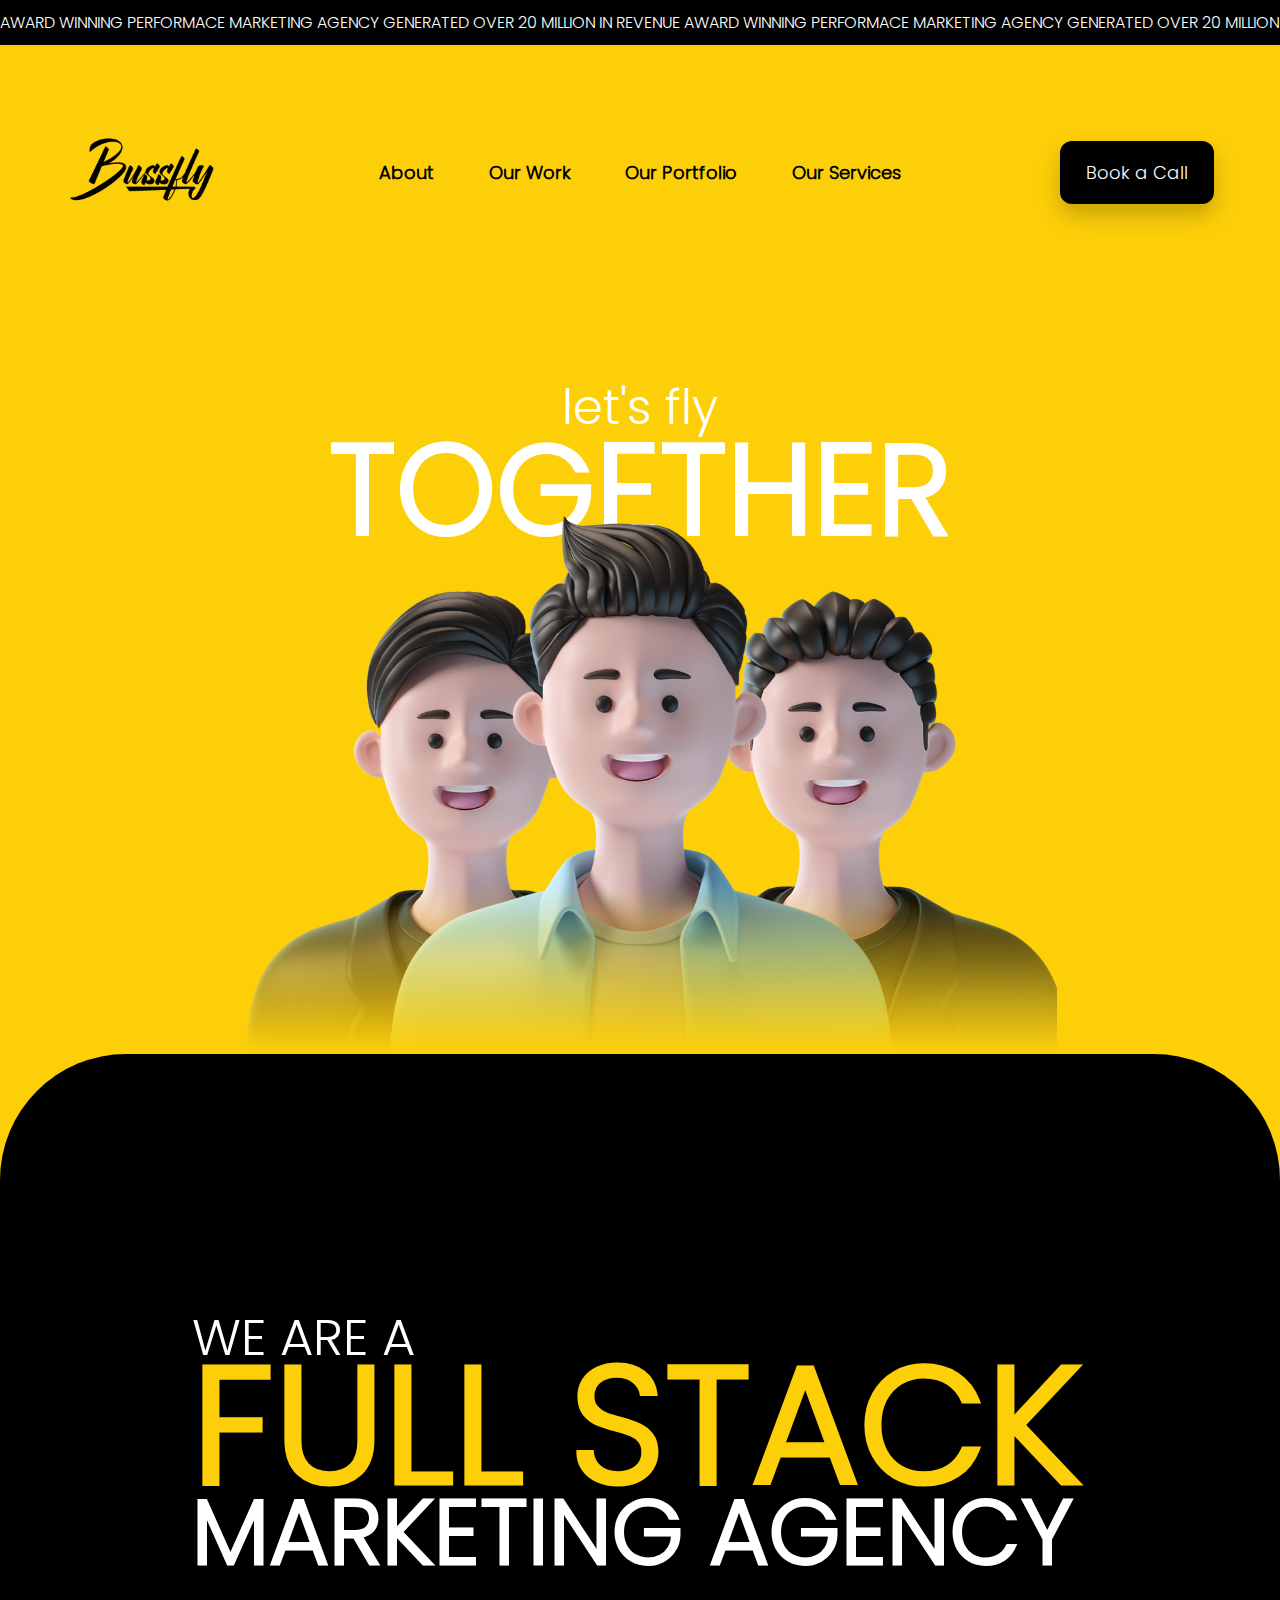
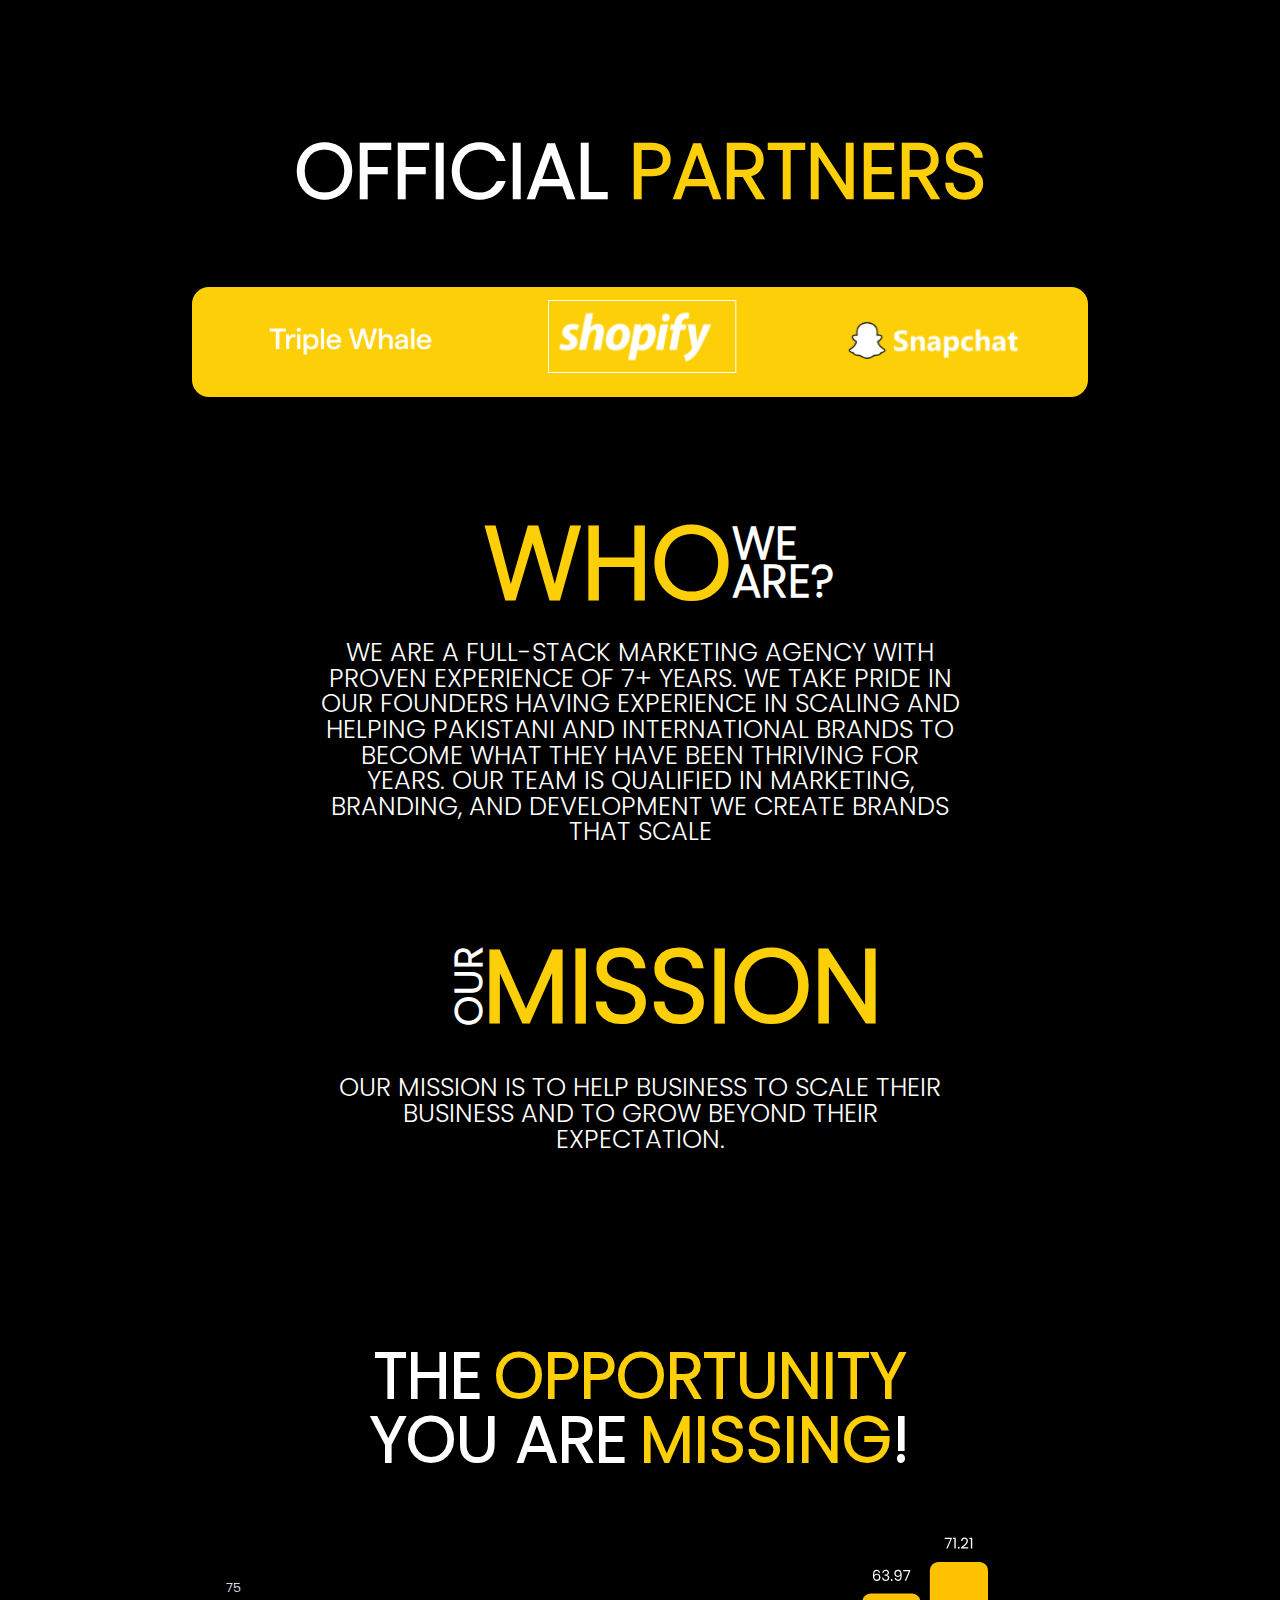
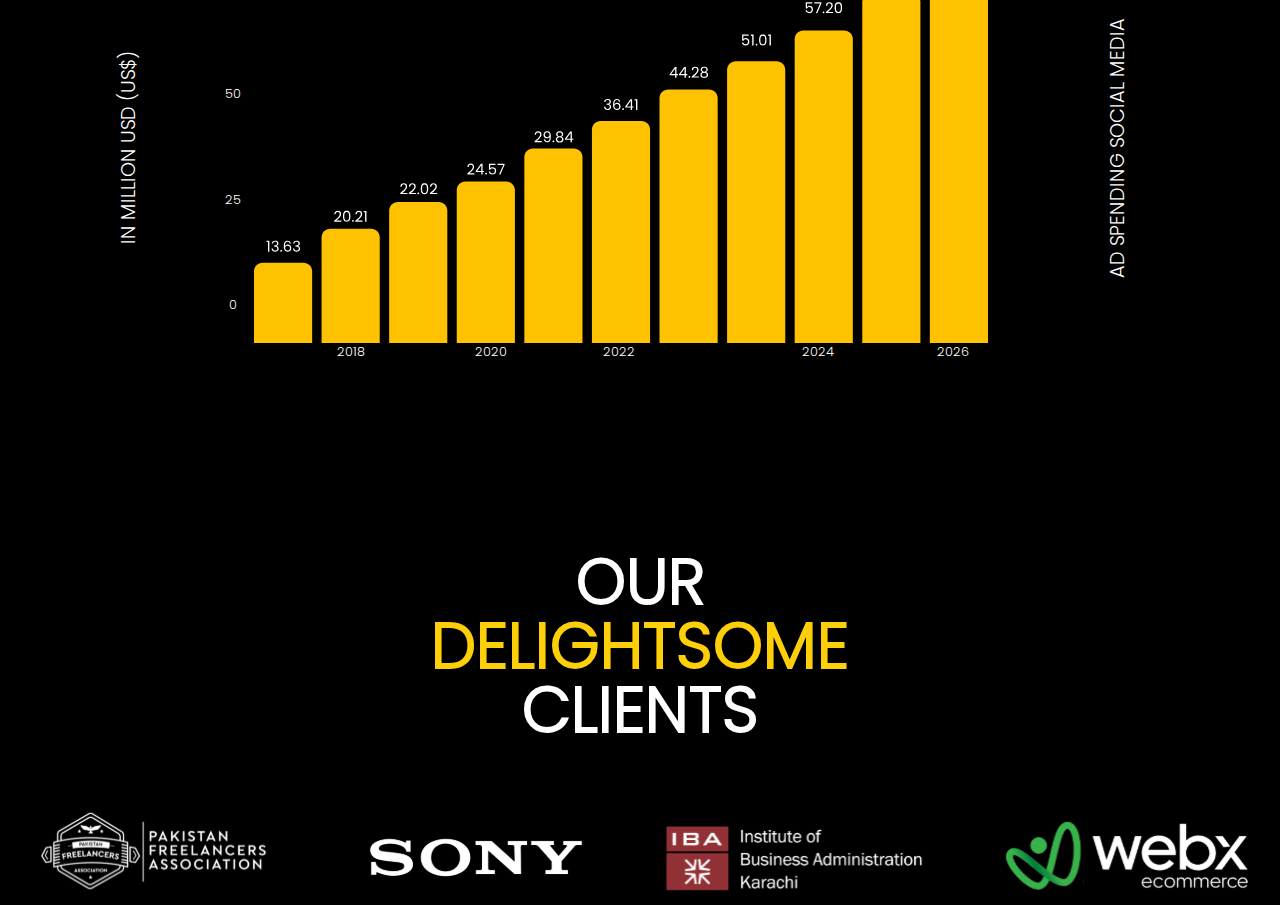
==== extra_task1/base/index.html @ e6054311 "New site" ====
<!DOCTYPE html>
<html lang="en">
  <head>
    <meta charset="UTF-8" />
    <meta http-equiv="X-UA-Compatible" content="IE=edge" />
    <meta name="viewport" content="width=device-width, initial-scale=1.0" />
    <link rel="stylesheet" href="reset.css" />
    <link rel="stylesheet" href="../css/style.css" />
    <title>Marketing Agency</title>
  </head>
  <body>
    <header>
      <div class="top_banner">
        <p>
          award winning performace marketing agency generated over 20 million in
          revenue award winning performace marketing agency generated over 20
          million in revenue award winning performace marketing agency generated
          over 20 million in revenue
        </p>
      </div>
      <div class="menu">
        <div class="logo_wrap">
          <picture>
            <source
              srcset="../image/secondary_logo_black.svg"
              media="(max-width: 767px)"
            />
            <img src="../image/primary_logo_black.svg" alt="Primary Logo" />
          </picture>
        </div>
        <nav>
          <div><a href="#"> About</a></div>
          <div><a href="#"> Our Work</a></div>
          <div><a href="#"> Our Portfolio</a></div>
          <div><a href="#"> Our Services</a></div>
        </nav>
        <div class="btn">
          <a href="#">Book a Call</a>
        </div>
      </div>
    </header>
    <main>
      <div class="hero_section">
        <div class="hero_text">
          <p class="text1">let's fly</p>
          <p class="text2">together</p>
        </div>
        <div class="hero_image">
          <img src="../image/hero_image.svg" alt="People's draw" />
        </div>
      </div>
      <div class="black_section">
        <div class="first_section">
          <div class="text1">we are a</div>
          <div class="text2">full stack</div>
          <div class="text3">marketing agency</div>
          <div class="text4">Official <span>partners</span></div>
          <div class="text5">
            <div class="image">
              <img
                src="../image/logo/triple_whale.svg"
                alt="Triple Whale logo"
              />
            </div>
            <div class="image">
              <img src="../image/logo/shopify.svg" alt="Shopify logo" />
            </div>
            <div class="image">
              <img src="../image/logo/snapchat.svg" alt="Snapchat logo" />
            </div>
          </div>
        </div>
        <div class="second_section">
          <div class="text1">
            <div class="text1l">who</div>
            <div class="text1r">we are?</div>
          </div>
          <div class="text2">
            We are a full-stack marketing agency with proven experience of 7+
            years. we take pride in our founders having experience in scaling
            and helping Pakistani and international brands to become what they
            have been thriving for years. our team is qualified in marketing,
            branding, and development we create brands that scale
          </div>
          <div class="text3">
            <div class="text3l">our</div>
            <div class="text3r">mission</div>
          </div>
          <div class="text4">
            Our Mission is to help business to scale their business and to grow
            beyond their expectation.
          </div>
        </div>
        <div class="third_section">
          <div class="text1">
            The
            <span>opportunity</span>
            you are
            <span>missing</span>
            !
          </div>
          <div class="wrapper">
            <div class="text2-2">in million usd (us$)</div>
            <div class="text3-3">
              <div>75</div>
              <div>50</div>
              <div>25</div>
              <div>0</div>
          </div>
          <div class="image">
            <img src="../image/graph.svg" alt="Graph scheme" />
            <div class="txt">
              <div class="transform3">2018</div>
              <div>2020</div>
              <div>2022</div>
              <div class="transform1">2024</div>
              <div class="transform2">2026</div>
            </div>
          </div>
          <div class="text4-4">ad spending social media</div>
        </div>
      </div>
      <div class="fourth_section">
        <div class="text1">
          Our <span>Delightsome</span> clients
        </div>
        <div class="images">
          <img src="../image/logo/pakistan.svg" alt="Pakistan Freelancers Association">
          <img src="../image/logo/sony.svg" alt="Sony">
          <img src="../image/logo/iba.svg" alt="Institute of Business Administration">
          <img src="../image/logo/webx.svg" alt="Webx ecommerce">
        </div>
      </div>
    </main>
  </body>
</html>
---- extra_task1/css/style.css ----
@keyframes banner {
  from {
    transform: translateX(0);
  }
  to {
    transform: translateX(-200px);
  }
}
.top_banner {
  background-color: #000000;
  padding: 15px 0;
  white-space: nowrap;
  text-overflow: ellipsis;
  overflow: hidden;
}
.top_banner p {
  font-family: "Poppins";
  font-style: "normal";
  font-weight: 300;
  font-size: 16px;
  line-height: 15px;
  text-transform: uppercase;
  color: #ffffff;
  animation-name: banner;
  animation-duration: 6s;
  animation-timing-function: linear;
  animation-iteration-count: infinite;
  animation-direction: alternate;
}
@media screen and (max-width: 768px) {
  .top_banner p {
    font-size: 0.75rem;
    line-height: 7px;
    padding: 7px 0;
    font-weight: 900;
  }
}
@media screen and (max-width: 576px) {
  .top_banner p {
    font-size: 0.7rem;
    line-height: 5px;
    padding: 5px 0;
    font-weight: 900;
  }
}

.menu {
  height: 25vh;
  margin-top: 15px;
  display: flex;
  justify-content: space-around;
}
.menu .logo_wrap {
  align-self: center;
  width: 20%;
}
@media screen and (min-width: 768px) {
  .menu .logo_wrap {
    width: 15%;
  }
}
@media screen and (min-width: 1200px) {
  .menu .logo_wrap {
    width: 12%;
  }
}
.menu .logo_wrap img {
  max-width: 100%;
}
.menu nav {
  display: flex;
  flex-direction: column;
  justify-content: space-evenly;
  align-items: center;
}
.menu nav div {
  font-family: "Poppins";
  font-style: "normal";
  font-weight: 300;
  font-size: 18px;
  line-height: 17px;
}
@media screen and (max-width: 576px) {
  .menu nav div {
    font-size: 0.9rem;
    line-height: 14px;
  }
}
@media screen and (min-width: 1200px) {
  .menu nav div {
    font-weight: 900;
  }
}
.menu nav div a {
  text-decoration: none;
  color: #000000;
}
.menu nav div a:hover {
  color: #ffffff;
  animation-name: opacity;
  animation-duration: 0.7s;
  animation-iteration-count: infinite;
  animation-timing-function: linear;
  animation-direction: alternate;
}
@keyframes opacity {
  from {
    opacity: 1;
    color: #ffffff;
  }
  to {
    opacity: 0.4;
    color: #000000;
  }
}
@media screen and (min-width: 768px) {
  .menu nav {
    flex-direction: row;
    justify-content: space-around;
    flex-basis: 50%;
  }
}
@media screen and (min-width: 1200px) {
  .menu nav {
    flex-basis: 45%;
  }
}
.menu .btn {
  box-shadow: 0px 11px 22px rgba(0, 0, 0, 0.22);
  border-radius: 12px;
  align-self: center;
  box-sizing: border-box;
  height: 7vh;
  width: 20%;
  background-color: #000000;
  display: table;
}
@media screen and (min-width: 768px) {
  .menu .btn {
    width: 15%;
  }
}
@media screen and (min-width: 1200px) {
  .menu .btn {
    width: 12%;
  }
}
@media screen and (max-width: 576px) {
  .menu .btn {
    height: 5vh;
    width: 20%;
  }
}
.menu .btn a {
  display: table-cell;
  width: 100%;
  height: 100%;
  text-decoration: none;
  font-family: "Poppins";
  font-style: "normal";
  font-weight: 300;
  font-size: 18px;
  line-height: 17px;
  color: #ffffff;
  text-align: center;
  vertical-align: middle;
}
@media screen and (max-width: 576px) {
  .menu .btn a {
    font-size: 0.9rem;
    line-height: 13px;
  }
}
.menu .btn a:hover {
  color: #ffffff;
  animation-name: opacitybg;
  animation-duration: 0.7s;
  animation-iteration-count: infinite;
  animation-timing-function: linear;
  animation-direction: alternate;
}
@keyframes opacitybg {
  from {
    opacity: 1;
    background-color: #000000;
    border-radius: 12px;
    color: #ffffff;
  }
  to {
    opacity: 0.4;
    background-color: #ffffff;
    border-radius: 12px;
    color: #000000;
  }
}

.hero_section {
  display: flex;
  flex-direction: column;
  align-items: center;
  margin-top: 70px;
}
.hero_section .hero_text {
  display: flex;
  flex-direction: column;
  align-items: center;
}
@media screen and (min-width: 1200px) {
  .hero_section {
    margin-top: 100px;
  }
}

.text1 {
  align-items: center;
  font-family: "Poppins";
  font-style: "normal";
  font-weight: 300;
  color: #ffffff;
  font-size: 1.3rem;
}
@media screen and (min-width: 768px) {
  .text1 {
    font-size: 2rem;
  }
}
@media screen and (min-width: 992px) {
  .text1 {
    font-size: 35px;
    line-height: 45px;
  }
}
@media screen and (min-width: 1200px) {
  .text1 {
    font-size: 3rem;
  }
}

.text2, .black_section .second_section .text4 {
  font-family: "Poppins";
  font-style: "normal";
  font-weight: 900;
  text-transform: uppercase;
  color: #ffffff;
  font-size: 3rem;
}
@media screen and (min-width: 768px) {
  .text2, .black_section .second_section .text4 {
    font-size: 6rem;
  }
}
@media screen and (min-width: 992px) {
  .text2, .black_section .second_section .text4 {
    font-size: 115px;
    line-height: 90px;
  }
}
@media screen and (min-width: 1200px) {
  .text2, .black_section .second_section .text4 {
    font-size: 8rem;
    line-height: 120px;
  }
}

.hero_image {
  margin-top: -20px;
}
.hero_image img {
  max-width: 100%;
}
@media screen and (min-width: 768px) {
  .hero_image {
    margin-top: -30px;
  }
}
@media screen and (min-width: 1200px) {
  .hero_image {
    margin-top: -40px;
  }
}

.black_section {
  background-color: #000000;
  border-top-left-radius: 70px;
  border-top-right-radius: 70px;
  padding-top: 100px;
}
@media screen and (min-width: 992px) {
  .black_section {
    border-top-left-radius: 126px;
    border-top-right-radius: 126px;
    padding-top: 200px;
  }
}
.black_section .first_section {
  width: 70vw;
  margin: 0 auto;
  display: flex;
  flex-direction: column;
}
.black_section .first_section .text1 {
  font-family: "Poppins";
  font-style: "normal";
  font-weight: 300;
  font-size: 4vw;
  line-height: 11vw;
  text-transform: uppercase;
}
@media screen and (min-width: 576px) {
  .black_section .first_section .text1 {
    line-height: 12vw;
  }
}
@media screen and (min-width: 768px) {
  .black_section .first_section .text1 {
    line-height: 13vw;
  }
}
.black_section .first_section .text2, .black_section .first_section .second_section .text4, .black_section .second_section .first_section .text4 {
  font-family: "Poppins";
  font-style: "normal";
  font-weight: 900;
  font-size: 13vw;
  line-height: 10px;
  text-transform: uppercase;
  color: #fdcf09;
}
.black_section .first_section .text3 {
  font-family: "Poppins";
  font-style: "normal";
  font-weight: 900;
  font-size: 7.2vw;
  line-height: 14vw;
  text-transform: uppercase;
  color: #ffffff;
}
@media screen and (min-width: 576px) {
  .black_section .first_section .text3 {
    line-height: 15vw;
  }
}
@media screen and (min-width: 768px) {
  .black_section .first_section .text3 {
    line-height: 16vw;
  }
}
.black_section .first_section .text4 {
  margin-top: 50px;
  margin-bottom: 30px;
  color: #ffffff;
  font-family: "Poppins";
  font-style: "normal";
  font-weight: 900;
  font-size: 6vw;
  line-height: 94%;
  text-transform: uppercase;
  align-self: center;
}
.black_section .first_section .text4 span {
  color: #fdcf09;
}
@media screen and (min-width: 992px) {
  .black_section .first_section .text4 {
    margin-top: 100px;
    margin-bottom: 80px;
  }
}
.black_section .first_section .text5 {
  background-color: #fdcf09;
  box-shadow: 0px 4px 4px rgba(0, 0, 0, 0.25);
  border-radius: 17px;
  display: flex;
  flex-direction: column;
  align-items: center;
  box-sizing: border-box;
  padding: 10px 0;
}
.black_section .first_section .text5 .image img {
  max-width: 100%;
}
@media screen and (min-width: 768px) {
  .black_section .first_section .text5 {
    flex-direction: row;
    justify-content: space-around;
    padding: 1vw;
    align-items: center;
  }
}
.black_section .second_section {
  width: 50vw;
  margin: 10vw auto 0;
  display: flex;
  flex-direction: column;
}
.black_section .second_section .text1 {
  display: flex;
  justify-content: center;
}
.black_section .second_section .text1 .text1l {
  font-family: "Poppins";
  font-style: "normal";
  font-weight: 900;
  font-size: 8vw;
  line-height: 20px;
  text-transform: uppercase;
  color: #fdcf09;
}
.black_section .second_section .text1 .text1r {
  font-family: "Poppins";
  font-style: "normal";
  font-weight: 900;
  font-size: 3.5vw;
  line-height: 3vw;
  text-transform: uppercase;
  width: 10%;
}
.black_section .second_section .text2, .black_section .second_section .text4 {
  margin-top: 3vw;
  font-family: "Poppins";
  font-style: "normal";
  font-weight: 300;
  font-size: 2vw;
  line-height: 100%;
  text-align: center;
  text-transform: uppercase;
}
.black_section .second_section .text3 {
  display: flex;
  margin-top: 7vw;
  justify-content: center;
}
.black_section .second_section .text3 .text3l {
  font-family: "Poppins";
  font-style: "normal";
  font-weight: 900;
  font-size: 3vw;
  text-transform: uppercase;
  color: #ffffff;
  transform: rotate(-90deg);
  display: flex;
  align-items: flex-end;
}
.black_section .second_section .text3 .text3r {
  font-family: "Poppins";
  font-style: "normal";
  font-weight: 900;
  font-size: 8vw;
  text-transform: uppercase;
  color: #fdcf09;
  margin-left: 0.5vw;
}
.black_section .third_section {
  width: 95vw;
  margin: 15vw auto 0;
  display: flex;
  flex-direction: column;
  align-items: center;
}
.black_section .third_section .text1 {
  font-family: "Poppins";
  font-style: "normal";
  font-weight: 900;
  font-size: 5vw;
  line-height: 100%;
  text-transform: uppercase;
  color: #ffffff;
  display: flex;
  flex-wrap: wrap;
  max-width: 50%;
  justify-content: center;
}
.black_section .third_section .text1 span {
  color: #fdcf09;
  margin-left: 1vw;
}
.black_section .third_section .wrapper {
  display: flex;
  margin-top: 5vw;
}
.black_section .third_section .wrapper .text2-2 {
  font-family: "Poppins";
  font-style: "normal";
  font-weight: 300;
  font-size: 1.5vw;
  text-transform: uppercase;
  color: #ffffff;
  transform: rotate(-90deg);
  display: flex;
  height: fit-content;
  white-space: nowrap;
  align-self: center;
}
.black_section .third_section .wrapper .text3-3 {
  font-family: "Poppins";
  font-style: "normal";
  font-weight: 300;
  font-size: 1vw;
  text-transform: uppercase;
  color: #ffffff;
  flex-direction: column;
  align-items: center;
  justify-content: space-around;
  display: flex;
}
.black_section .third_section .wrapper .image {
  margin-left: 1vw;
}
.black_section .third_section .wrapper .image img {
  max-width: 100%;
}
.black_section .third_section .wrapper .image .txt {
  display: flex;
  justify-content: space-evenly;
  font-family: "Poppins";
  font-style: "normal";
  font-weight: 300;
  font-size: 1vw;
  text-transform: uppercase;
  color: #ffffff;
}
.black_section .third_section .wrapper .text4-4 {
  font-family: "Poppins";
  font-style: "normal";
  font-weight: 300;
  font-size: 1.5vw;
  text-transform: uppercase;
  color: #ffffff;
  transform: rotate(-90deg);
  height: fit-content;
  white-space: nowrap;
  align-self: center;
}
.black_section .fourth_section {
  width: 95vw;
  margin: 15vw auto 0;
}
.black_section .fourth_section .text1 {
  font-family: "Poppins";
  font-style: "normal";
  font-weight: 900;
  font-size: 5vw;
  line-height: 100%;
  text-align: center;
  text-transform: uppercase;
  color: #ffffff;
  max-width: 45%;
  margin: 0 auto 5vw;
}
.black_section .fourth_section .text1 span {
  color: #fdcf09;
}
.black_section .fourth_section .images {
  display: flex;
  justify-content: space-between;
  align-items: center;
}
.black_section .fourth_section .images img {
  max-width: 25%;
}

@font-face {
  font-family: "Poppins";
  src: url(../font/Poppins-Black.ttf);
  src: url(../font/Poppins-Light.ttf);
}
* {
  box-sizing: border-box;
}

body {
  background-color: #fdcf09;
}

.transform1 {
  transform: translateX(5.5vw);
}

.transform2 {
  transform: translateX(6vw);
}

.transform3 {
  transform: translateX(-1vw);
}

/*# sourceMappingURL=style.css.map */
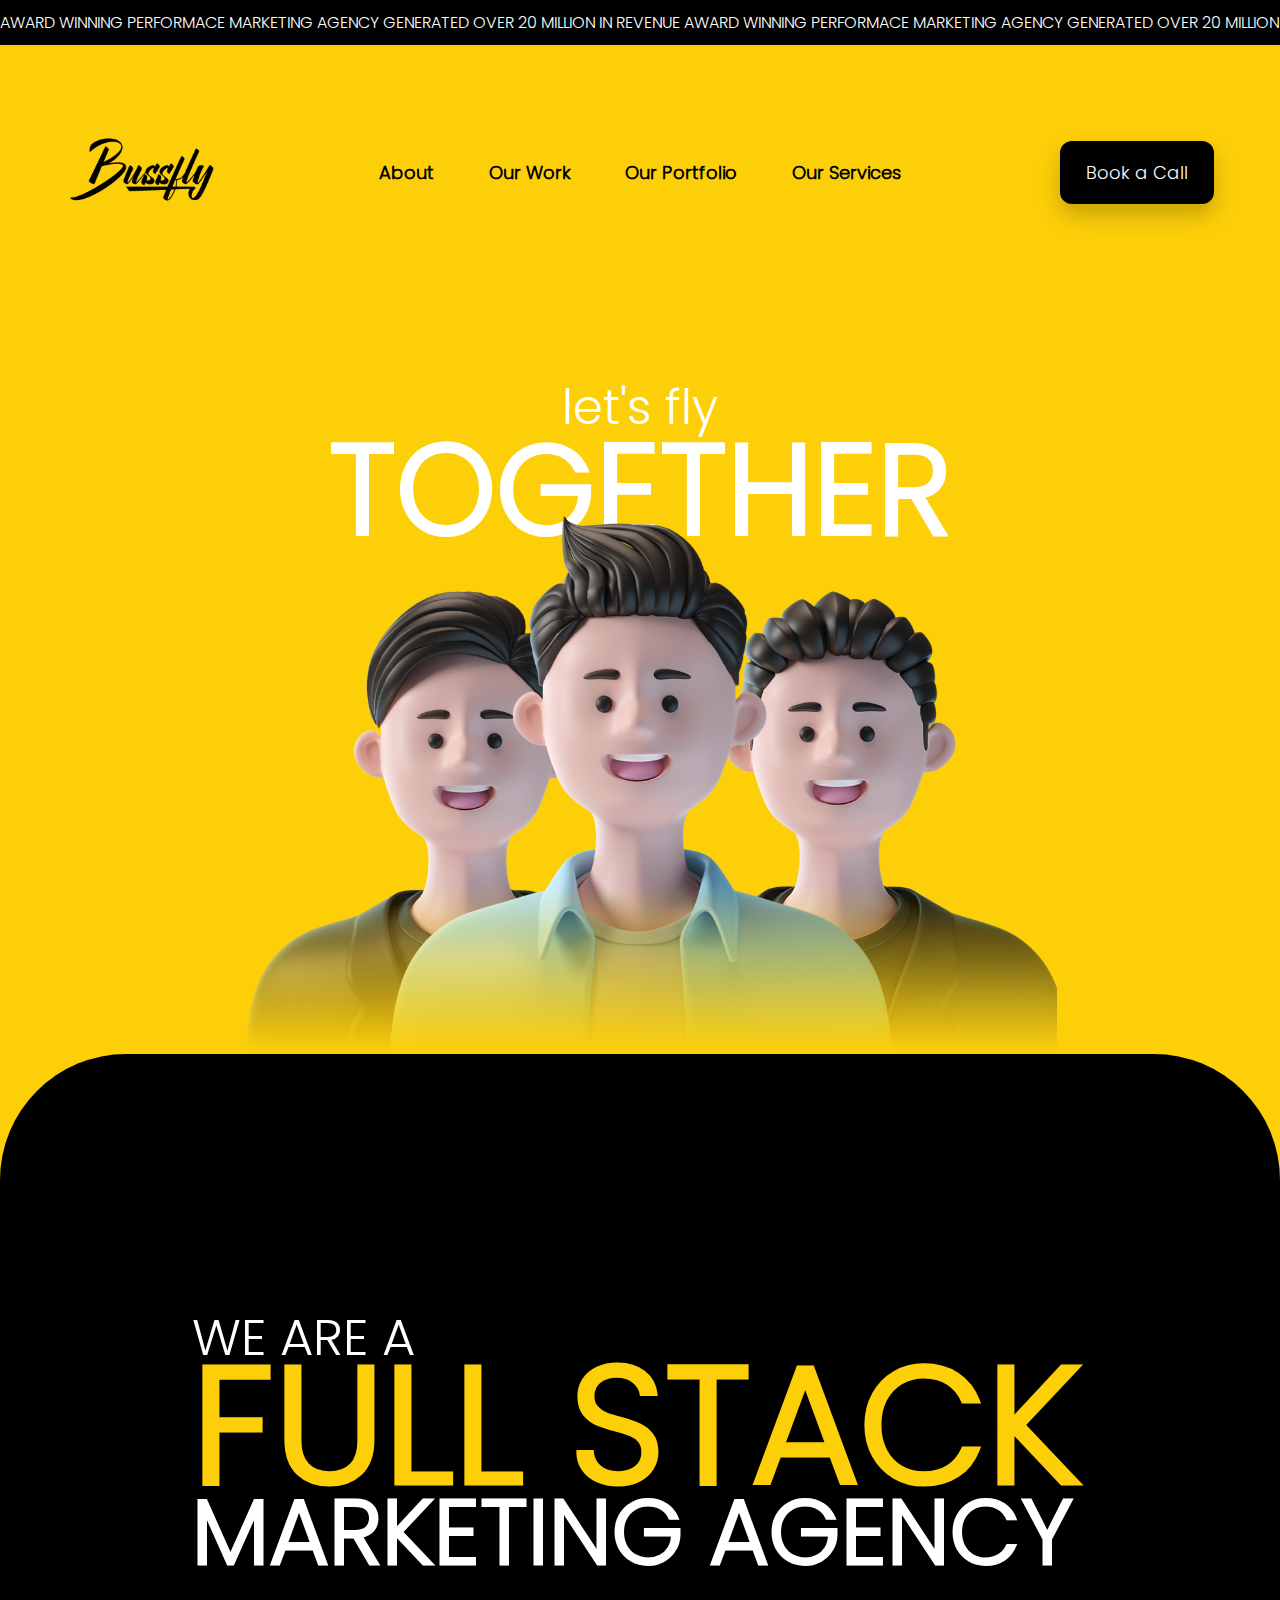
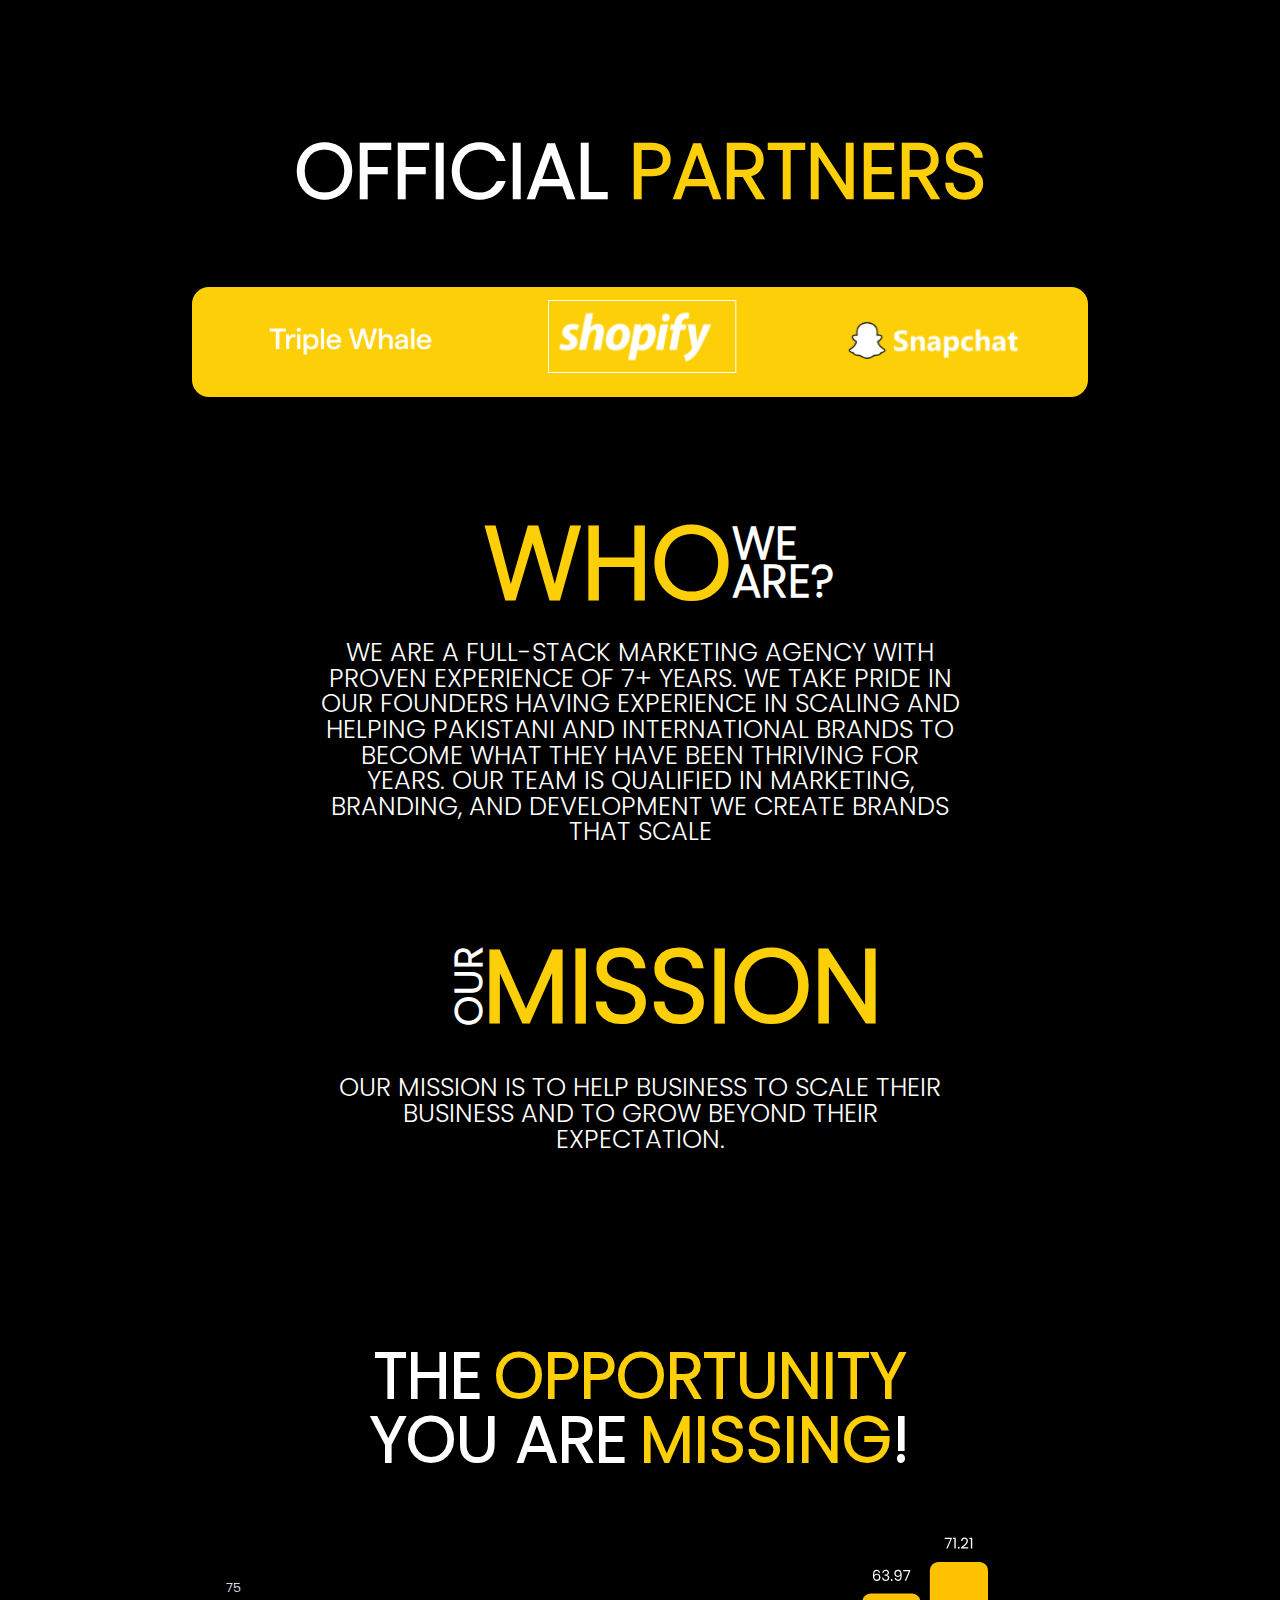
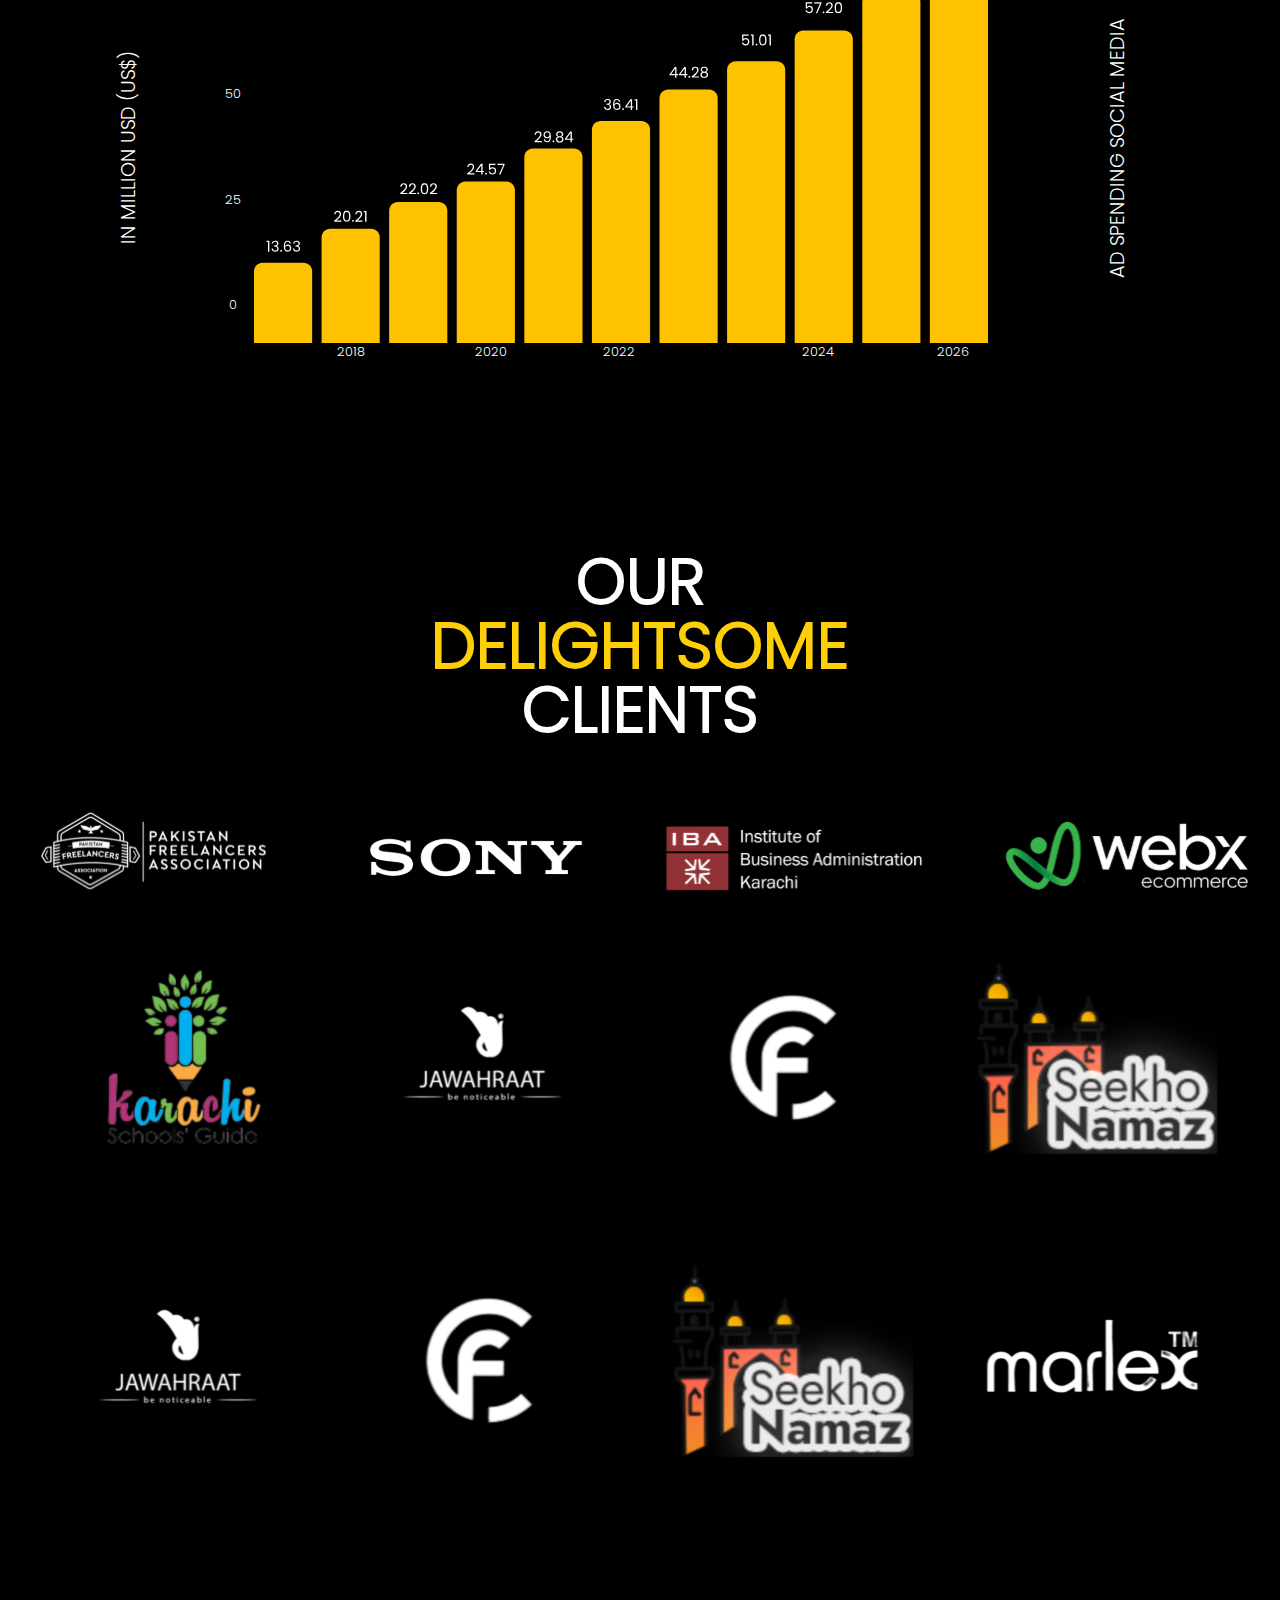
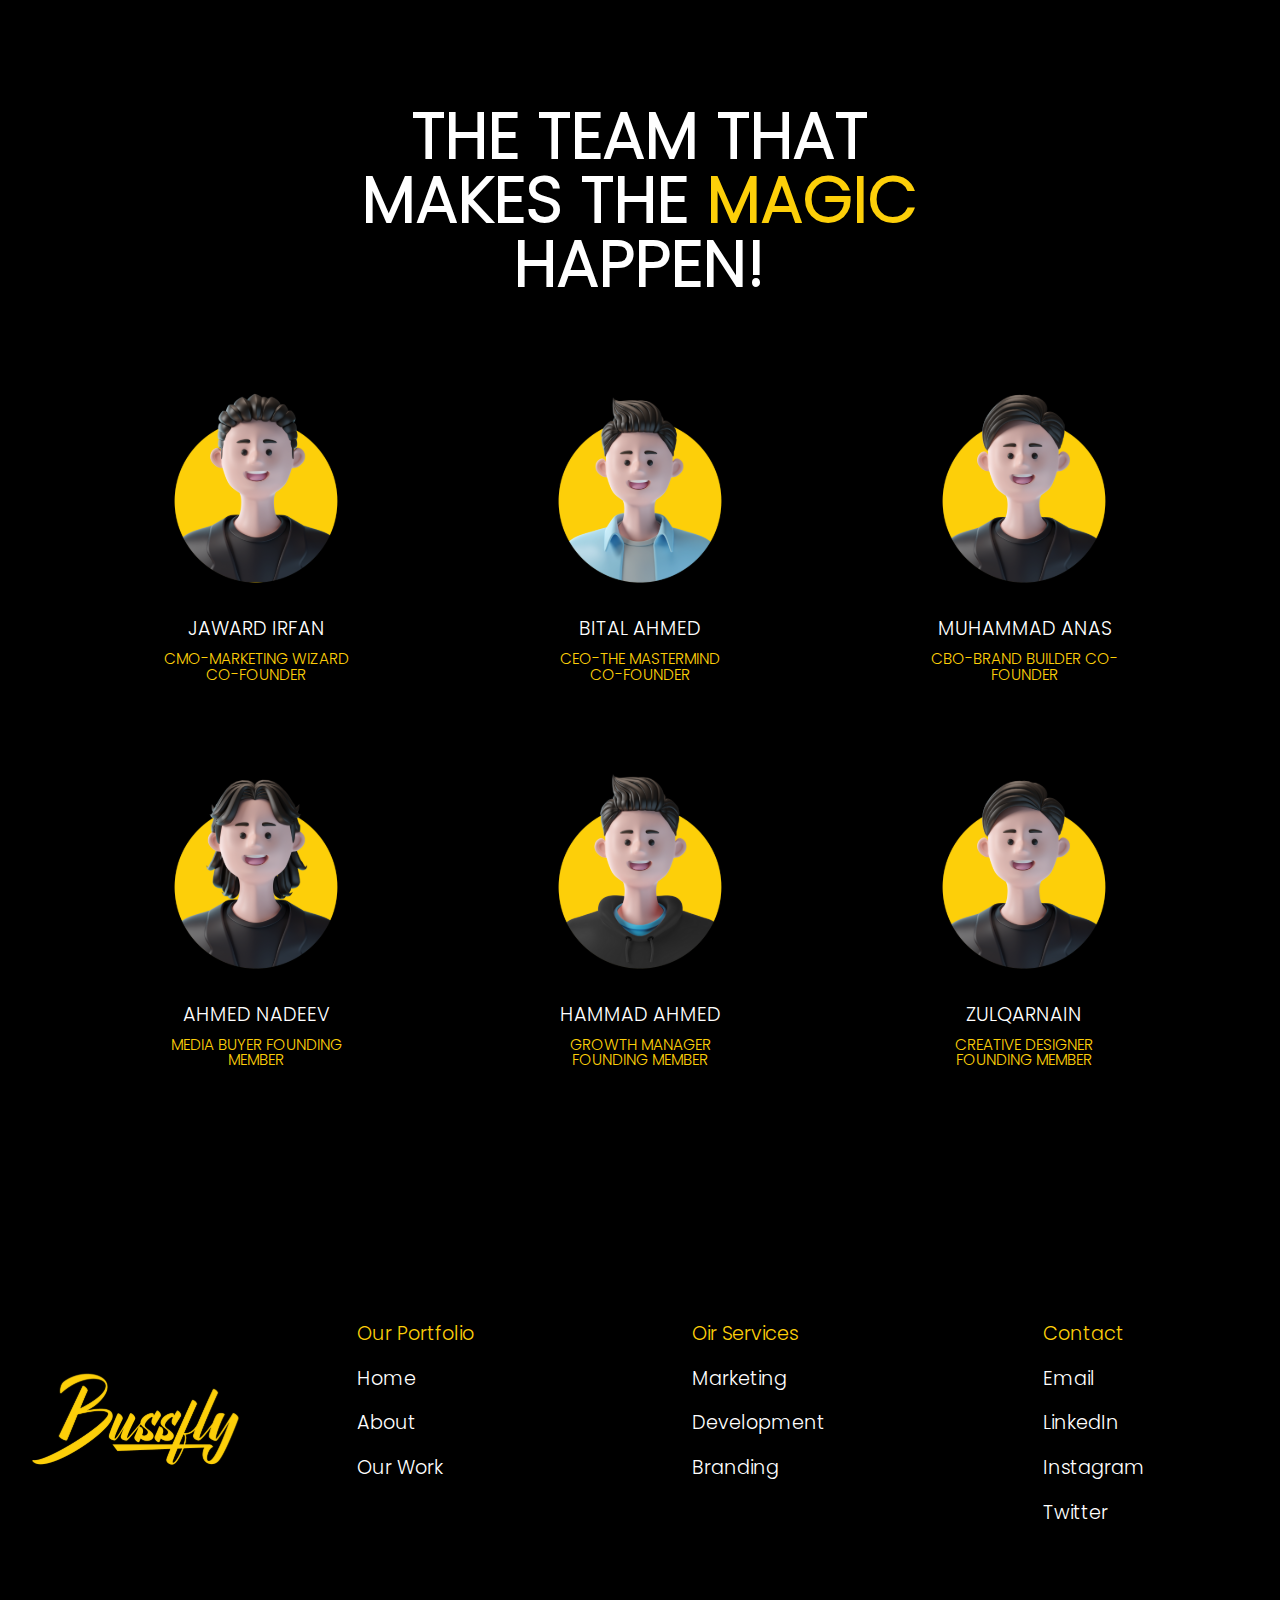
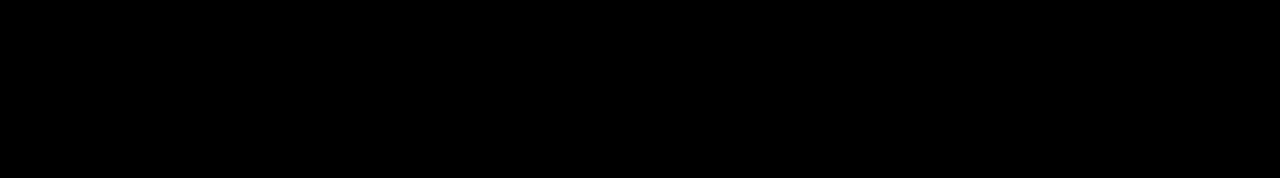
==== commit a832ae5e: "1" ====
--- a/extra_task1/base/index.html
+++ b/extra_task1/base/index.html
@@ -130,7 +130,104 @@
           <img src="../image/logo/iba.svg" alt="Institute of Business Administration">
           <img src="../image/logo/webx.svg" alt="Webx ecommerce">
         </div>
+        <div class="images">
+          <img src="../image/logo/karachi.svg" alt="Karachi school's guide">
+          <img src="../image/logo/jawahraat.svg" alt="Jawahraat">
+          <img src="../image/logo/f.svg" alt="F logo">
+          <img src="../image/logo/namaz.svg" alt="Seekho Namaz">
+        </div>
+        <div class="images">
+          <img src="../image/logo/jawahraat.svg" alt="Jawahraat">
+          <img src="../image/logo/f.svg" alt="F logo">
+          <img src="../image/logo/namaz.svg" alt="Seekho Namaz">
+          <img src="../image/logo/marlex.svg" alt="Marlex TM">
+        </div>
+      </div>
+      <div class="fifth_section">
+        <div class="text1">
+          the team that makes the <span>magic</span> happen!
+        </div>
+        <div class="grid">
+          <div class="card">
+            <div class="card-img">
+              <img src="../image/persons/first_first.svg" alt="Jaward Irfan photo">
+            </div>
+            <div class="card-title">Jaward Irfan</div>
+            <div class="card-descrip">cmo-marketing wizard co-founder</div>
+          </div>
+          <div class="card">
+            <div class="card-img">
+              <img src="../image/persons/first_second.svg" alt="Jaward Irfan photo">
+            </div>
+            <div class="card-title">Bital Ahmed</div>
+            <div class="card-descrip">ceo-the mastermind
+              co-founder</div>
+          </div>
+          <div class="card">
+            <div class="card-img">
+              <img src="../image/persons/first_third.svg" alt="Jaward Irfan photo">
+            </div>
+            <div class="card-title">Muhammad Anas</div>
+            <div class="card-descrip">cbo-brand builder
+              co-founder</div>
+          </div>
+          <div class="card">
+            <div class="card-img">
+              <img src="../image/persons/second_first.svg" alt="Jaward Irfan photo">
+            </div>
+            <div class="card-title">Ahmed Nadeev</div>
+            <div class="card-descrip">media buyer
+              founding member</div>
+          </div>
+          <div class="card">
+            <div class="card-img">
+              <img src="../image/persons/second_second.svg" alt="Jaward Irfan photo">
+            </div>
+            <div class="card-title">Hammad Ahmed</div>
+            <div class="card-descrip">growth manager
+              founding member</div>
+          </div>
+          <div class="card">
+            <div class="card-img">
+              <img src="../image/persons/first_third.svg" alt="Jaward Irfan photo">
+            </div>
+            <div class="card-title">ZULQARNAIN</div>
+            <div class="card-descrip">creative designer
+              founding member</div>
+          </div>
+        </div>
       </div>
     </main>
+    <footer>
+      <div class="section">
+        <picture>
+          <source
+              srcset="../image/secondary_logo_yellow.svg"
+              media="(min-width: 700px) and (max-width: 1200px)">
+          <img src="../image/primary_logo_yellow.svg" alt="Logo">
+        </picture>
+        <nav class="navigation">
+          <div class="list">
+            <p><a href="#" class="capt">Our Portfolio</a></p>
+            <p><a href="#">Home</a></p>
+            <p><a href="#">About</a></p>
+            <p><a href="#">Our Work</a></p>
+          </div>
+          <div class="list">
+            <p><a href="#" class="capt">Oir Services</a></p>
+            <p><a href="#">Marketing</a></p>
+            <p><a href="#">Development</a></p>
+            <p><a href="#">Branding</a></p>
+          </div>
+          <div class="list">
+            <p><a href="#" class="capt">Contact</a></p>
+            <p><a href="#">Email</a></p>
+            <p><a href="#">LinkedIn</a></p>
+            <p><a href="#">Instagram</a></p>
+            <p><a href="#">Twitter</a></p>
+          </div>
+        </nav>
+      </div>
+    </footer>
   </body>
 </html>
--- a/extra_task1/css/style.css
+++ b/extra_task1/css/style.css
@@ -532,7 +532,7 @@
 }
 .black_section .fourth_section {
   width: 95vw;
-  margin: 15vw auto 0;
+  margin: 15vw auto 15vw;
 }
 .black_section .fourth_section .text1 {
   font-family: "Poppins";
@@ -554,9 +554,221 @@
   justify-content: space-between;
   align-items: center;
 }
+@media screen and (max-width: 576px) {
+  .black_section .fourth_section .images {
+    flex-direction: column;
+  }
+}
 .black_section .fourth_section .images img {
   max-width: 25%;
 }
+@media screen and (max-width: 576px) {
+  .black_section .fourth_section .images img {
+    max-width: 100%;
+    margin-bottom: 5vw;
+  }
+}
+.black_section .fifth_section {
+  width: 80vw;
+  margin: 0 auto;
+}
+.black_section .fifth_section .text1 {
+  font-family: "Poppins";
+  font-style: "normal";
+  font-weight: 900;
+  font-size: 5vw;
+  line-height: 100%;
+  text-transform: uppercase;
+  color: #ffffff;
+  max-width: 60%;
+  margin: 0 auto 5vw;
+  text-align: center;
+}
+.black_section .fifth_section .text1 span {
+  color: #fdcf09;
+}
+.black_section .fifth_section .grid {
+  display: grid;
+  grid-template-columns: repeat(3, 1fr);
+  grid-template-rows: repeat(2, 1fr);
+  row-gap: 5vw;
+  column-gap: 10vw;
+}
+@media screen and (max-width: 768px) {
+  .black_section .fifth_section .grid {
+    grid-template-columns: repeat(2, 1fr);
+    grid-template-rows: repeat(3, 1fr);
+  }
+}
+@media screen and (max-width: 576px) {
+  .black_section .fifth_section .grid {
+    grid-template-columns: repeat(1, 1fr);
+    grid-template-rows: repeat(6, 1fr);
+  }
+}
+.black_section .fifth_section .grid .card {
+  display: flex;
+  flex-direction: column;
+  align-items: center;
+}
+@media screen and (max-width: 768px) {
+  .black_section .fifth_section .grid .card .card-img {
+    text-align: center;
+  }
+}
+.black_section .fifth_section .grid .card .card-img img {
+  max-width: 100%;
+}
+@media screen and (max-width: 768px) {
+  .black_section .fifth_section .grid .card .card-img img {
+    max-width: 50%;
+  }
+}
+@media screen and (max-width: 576px) {
+  .black_section .fifth_section .grid .card .card-img img {
+    max-width: 100%;
+  }
+}
+.black_section .fifth_section .grid .card .card-title {
+  font-family: "Poppins";
+  font-style: "normal";
+  font-weight: 300;
+  font-size: 1.5vw;
+  text-transform: uppercase;
+  color: #ffffff;
+}
+@media screen and (max-width: 768px) {
+  .black_section .fifth_section .grid .card .card-title {
+    font-size: 2vw;
+  }
+}
+@media screen and (max-width: 576px) {
+  .black_section .fifth_section .grid .card .card-title {
+    font-size: 7vw;
+  }
+}
+.black_section .fifth_section .grid .card .card-descrip {
+  font-family: "Poppins";
+  font-style: "normal";
+  font-weight: 300;
+  font-size: 1.2vw;
+  text-transform: uppercase;
+  color: #fdcf09;
+  text-align: center;
+  max-width: 75%;
+  margin-top: 1vw;
+}
+@media screen and (max-width: 768px) {
+  .black_section .fifth_section .grid .card .card-descrip {
+    font-size: 2vw;
+  }
+}
+@media screen and (max-width: 576px) {
+  .black_section .fifth_section .grid .card .card-descrip {
+    font-size: 4.5vw;
+  }
+}
+
+footer {
+  padding: 20vw 2vw;
+  background-color: #000000;
+}
+@media screen and (min-width: 992px) {
+  footer {
+    padding: 10vw 2vw;
+  }
+}
+footer .section {
+  display: flex;
+  flex-direction: column;
+  align-items: center;
+}
+@media screen and (min-width: 700px) {
+  footer .section {
+    flex-direction: row;
+    justify-content: space-around;
+  }
+}
+footer .section picture img {
+  max-width: 100%;
+}
+footer .section .navigation {
+  display: flex;
+  flex-direction: column;
+  margin-top: 10vw;
+}
+@media screen and (min-width: 700px) {
+  footer .section .navigation {
+    flex-direction: row;
+    justify-content: space-evenly;
+    flex-grow: 1;
+  }
+}
+@media screen and (min-width: 1200px) {
+  footer .section .navigation {
+    justify-content: space-around;
+  }
+}
+footer .section .navigation .list {
+  font-family: "Poppins";
+  font-style: "normal";
+  font-weight: 300;
+  font-size: 6vw;
+  color: #ffffff;
+  margin-bottom: 10vw;
+}
+@media screen and (min-width: 700px) {
+  footer .section .navigation .list {
+    font-size: 3vw;
+  }
+}
+@media screen and (min-width: 1200px) {
+  footer .section .navigation .list {
+    font-size: 1.5vw;
+  }
+}
+footer .section .navigation .list .capt {
+  color: #fdcf09;
+  margin-bottom: 5vw;
+}
+@media screen and (min-width: 700px) {
+  footer .section .navigation .list .capt {
+    margin-bottom: 2vw;
+  }
+}
+footer .section .navigation .list p {
+  margin-bottom: 3vw;
+}
+@media screen and (min-width: 700px) {
+  footer .section .navigation .list p {
+    margin-bottom: 2vw;
+  }
+}
+footer .section .navigation .list p a {
+  text-decoration: none;
+  color: #ffffff;
+}
+footer .section .navigation .list p a:hover {
+  color: #ffffff;
+  animation-name: opacityf;
+  animation-duration: 0.7s;
+  animation-iteration-count: infinite;
+  animation-timing-function: linear;
+  animation-direction: alternate;
+}
+@keyframes opacityf {
+  from {
+    opacity: 1;
+    color: #ffffff;
+  }
+  to {
+    opacity: 0.4;
+    color: #fdcf09;
+  }
+}
+footer .section .navigation .list p:last-child {
+  margin-bottom: 0;
+}
 
 @font-face {
   font-family: "Poppins";
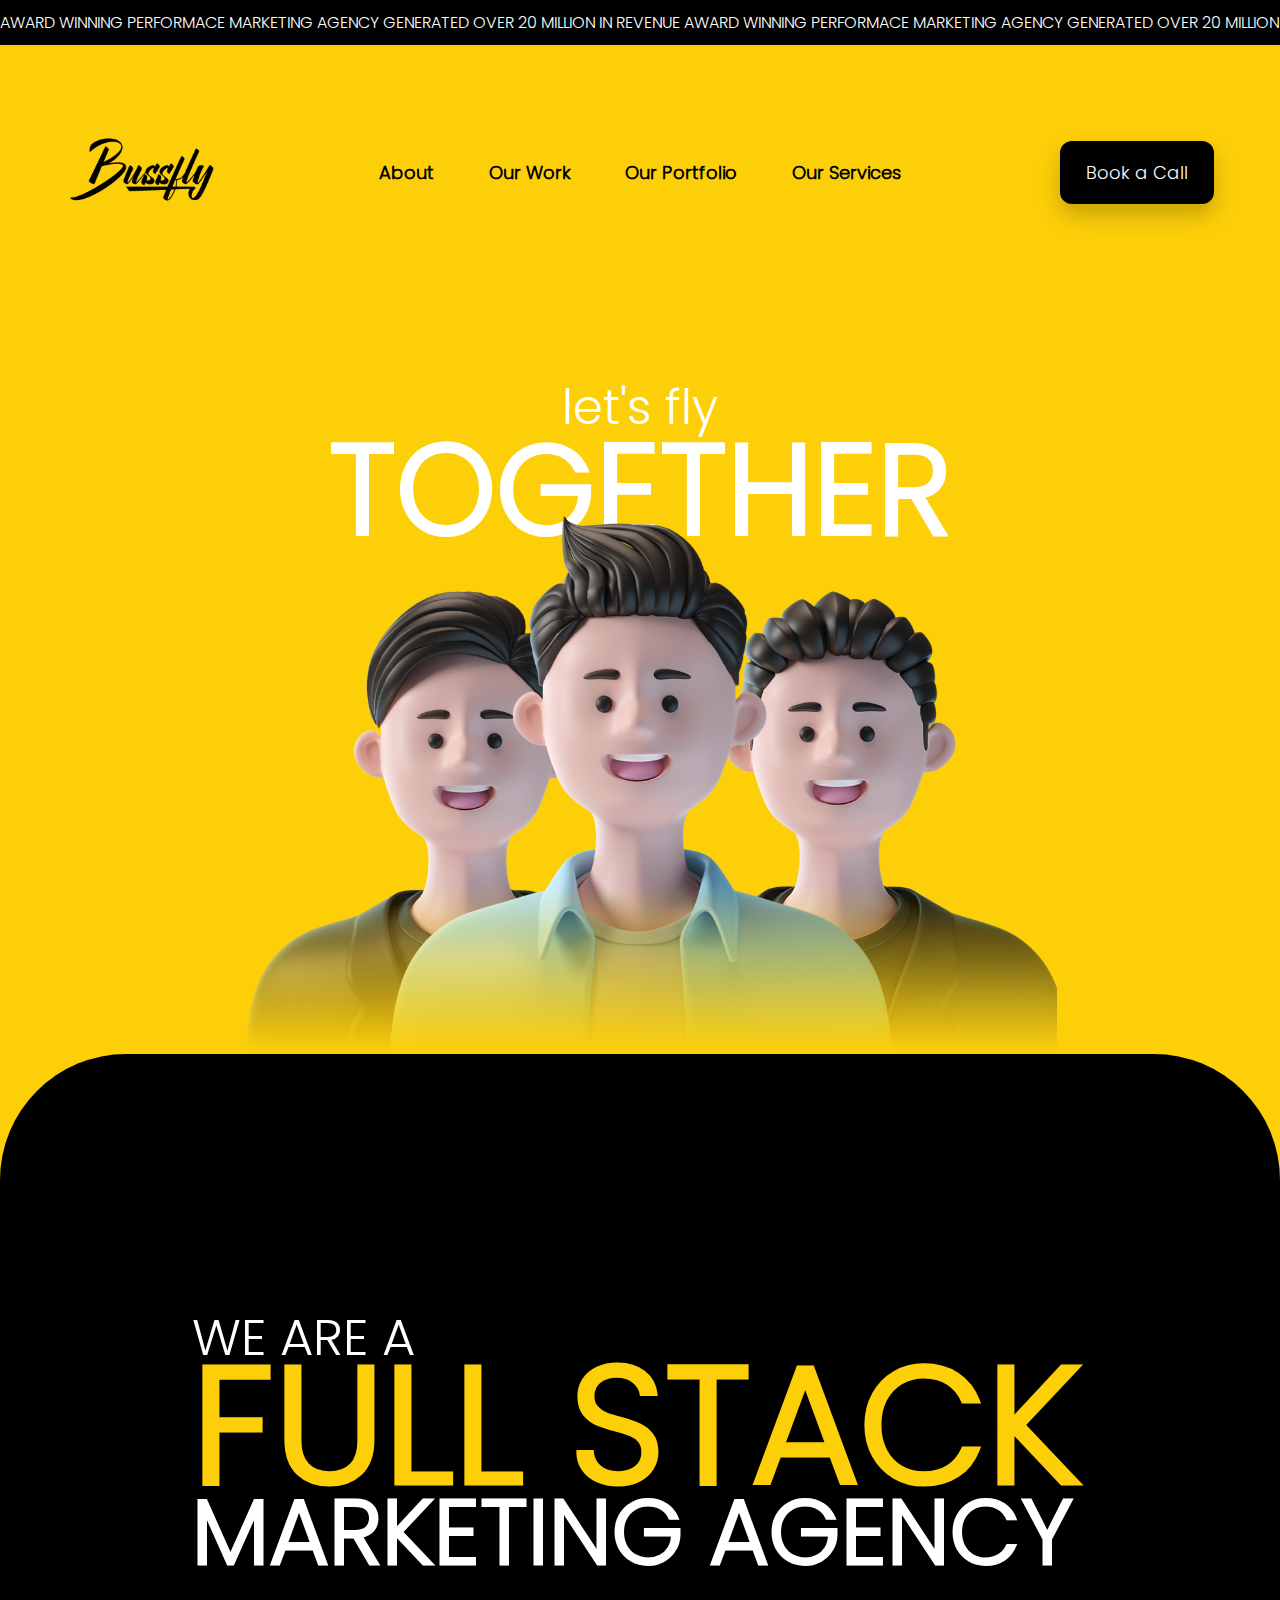
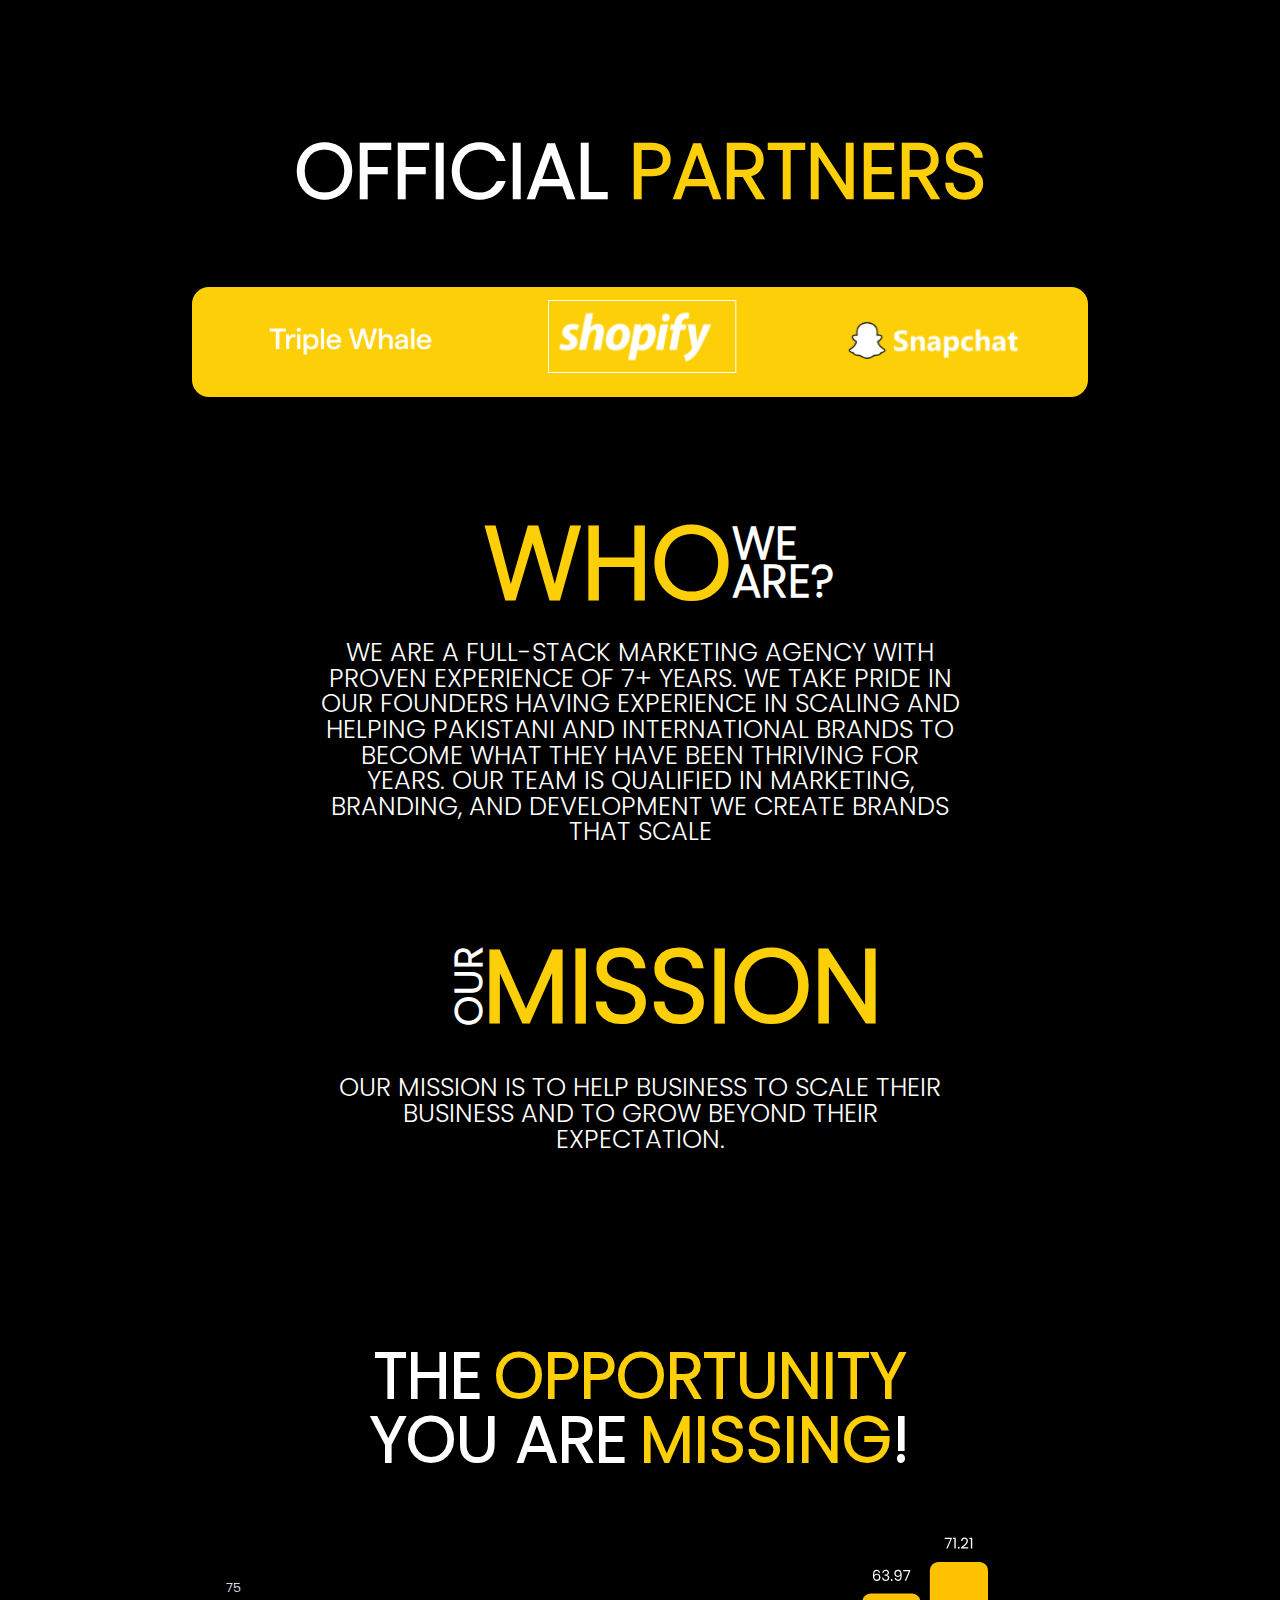
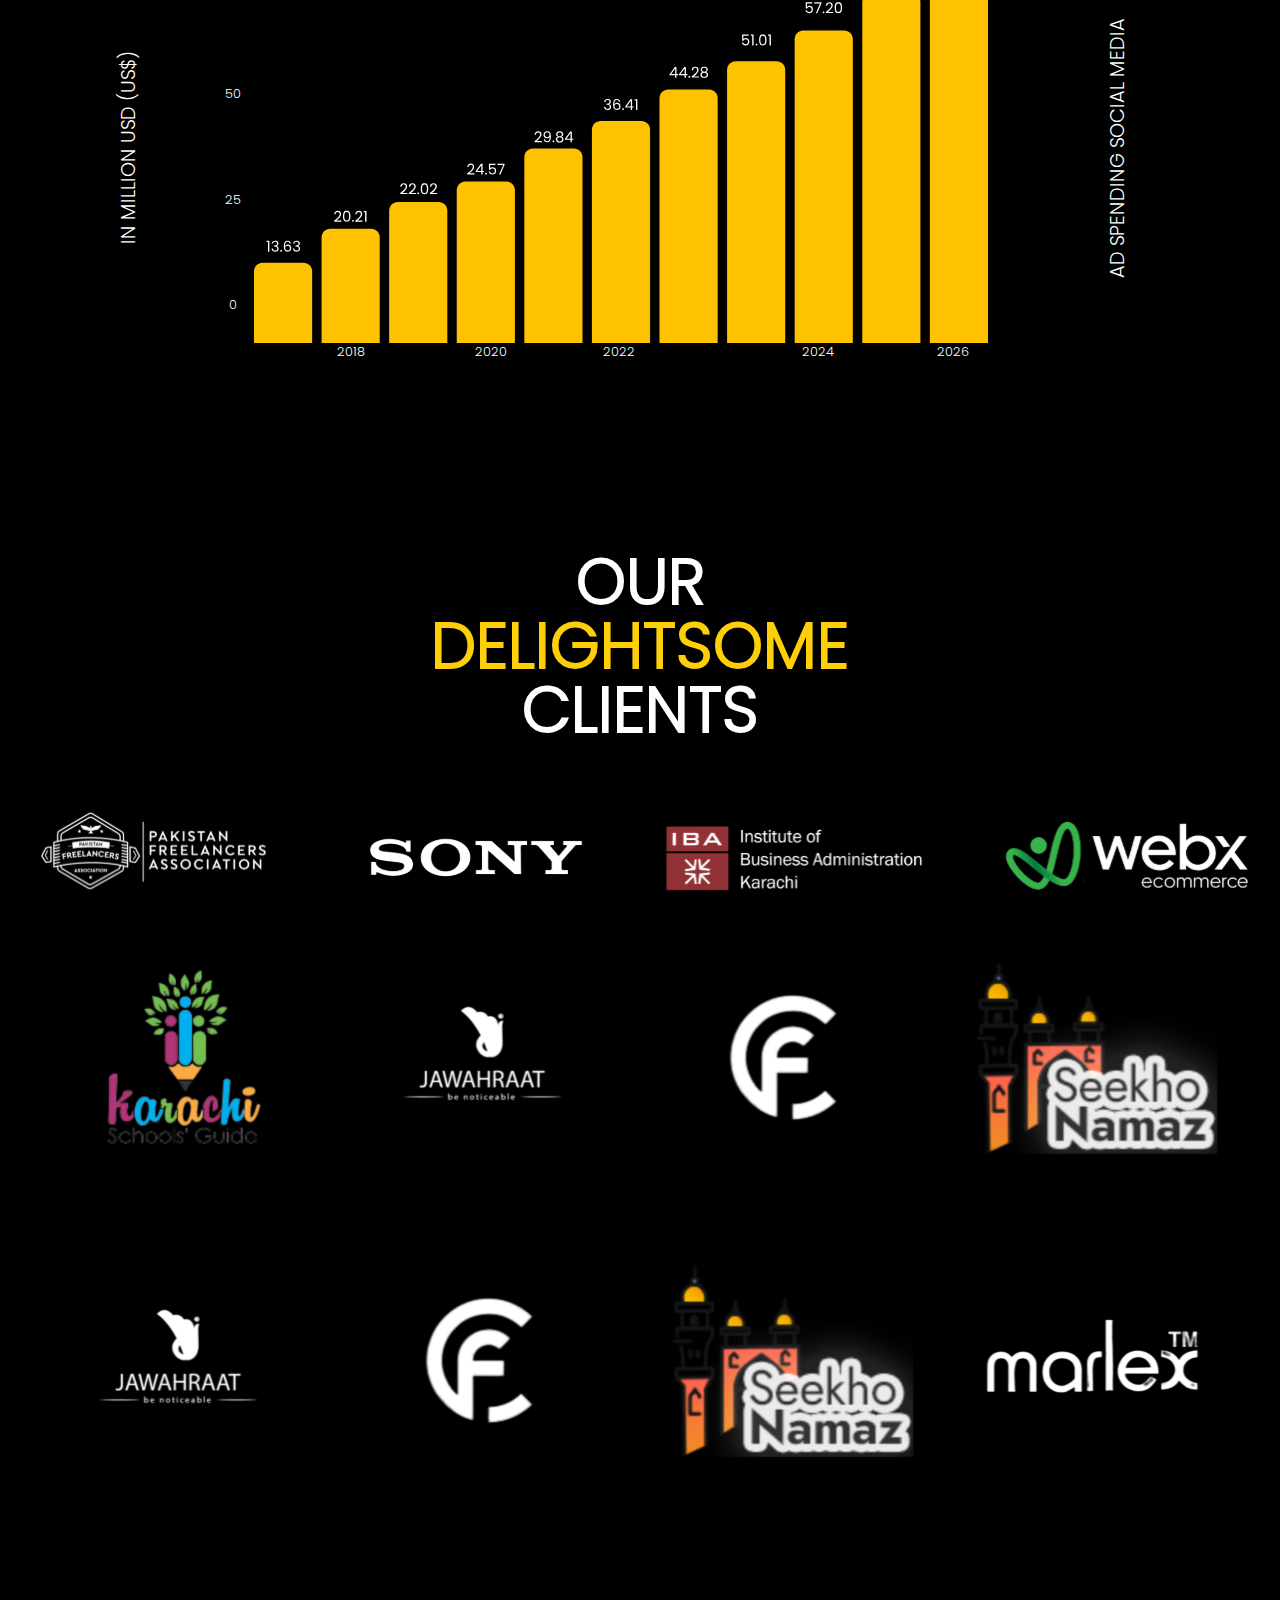
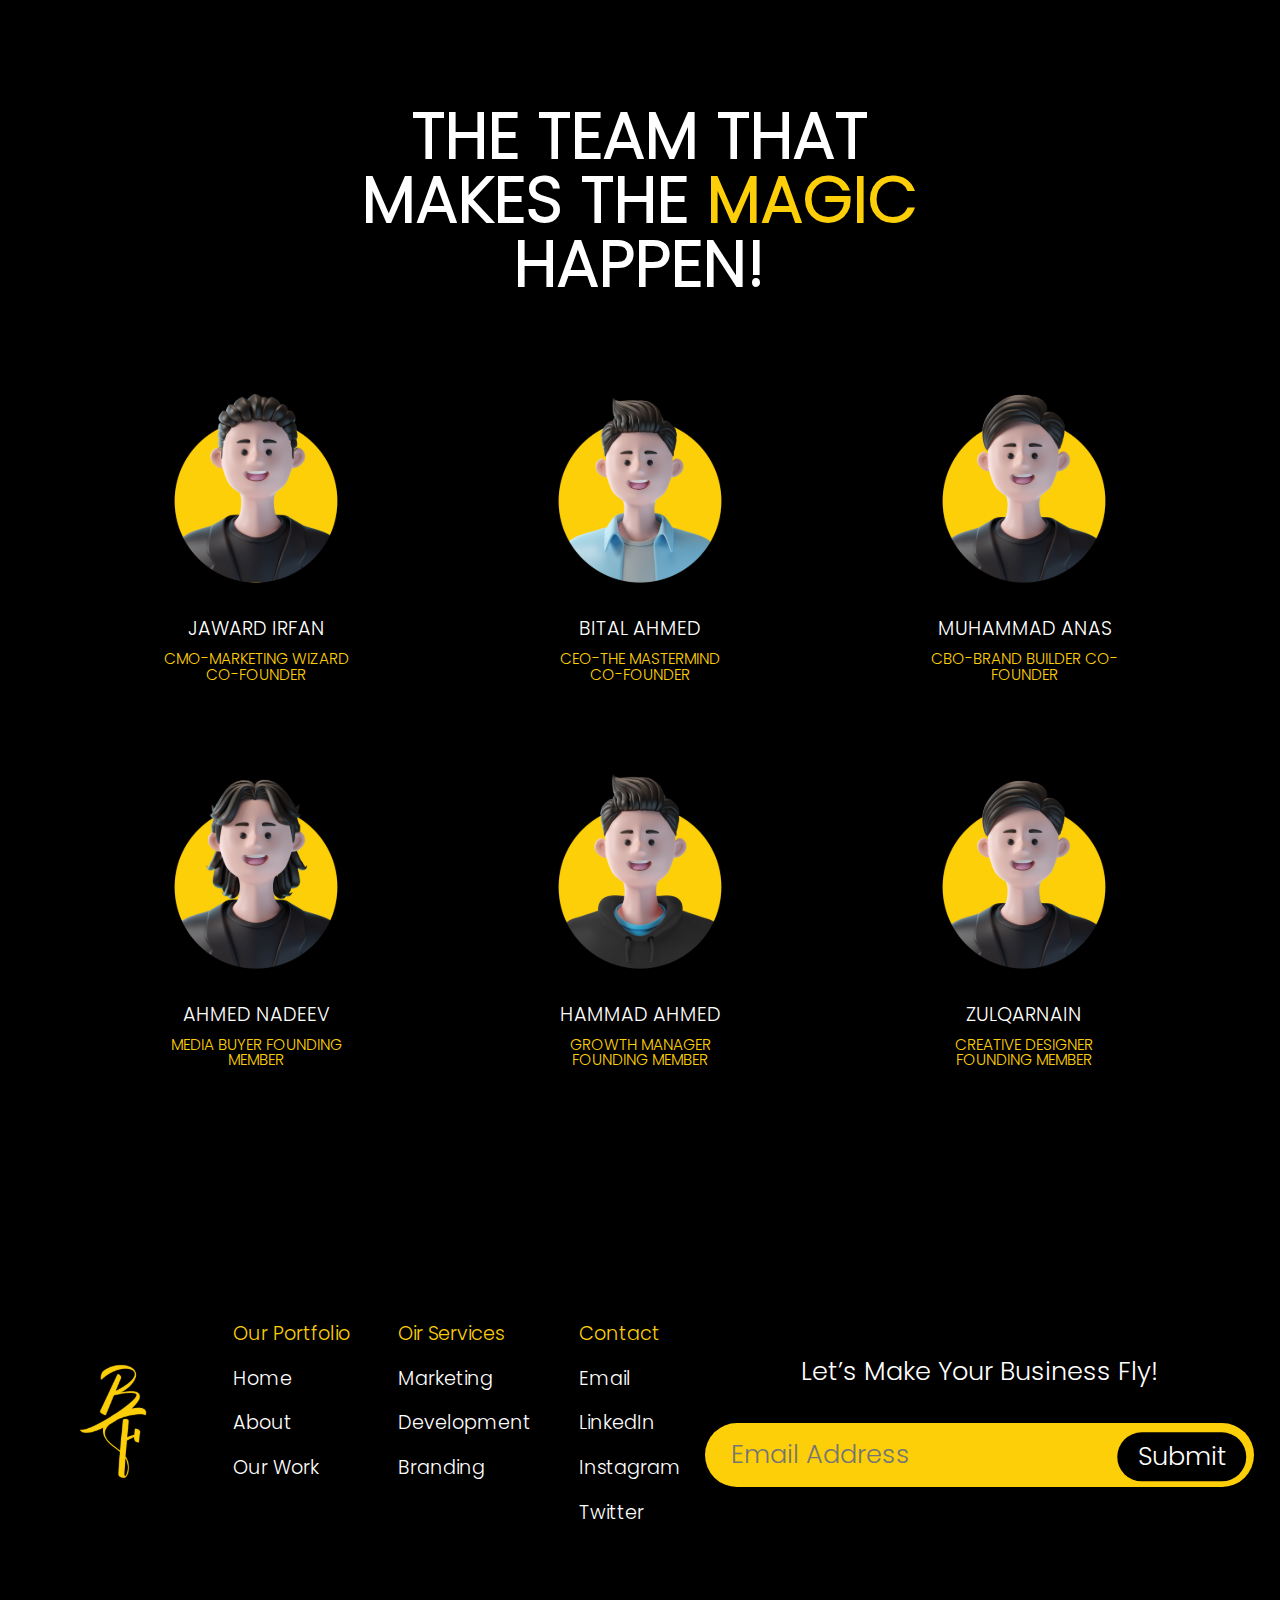
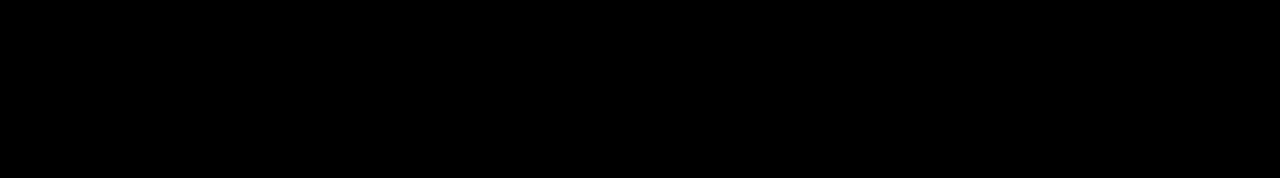
==== commit 29fd40b3: "2" ====
--- a/extra_task1/base/index.html
+++ b/extra_task1/base/index.html
@@ -203,7 +203,7 @@
         <picture>
           <source
               srcset="../image/secondary_logo_yellow.svg"
-              media="(min-width: 700px) and (max-width: 1200px)">
+              media="(min-width: 1200px)">
           <img src="../image/primary_logo_yellow.svg" alt="Logo">
         </picture>
         <nav class="navigation">
@@ -227,6 +227,13 @@
             <p><a href="#">Twitter</a></p>
           </div>
         </nav>
+        <div class="field">
+          <div class="ftext">Let’s make your business fly!</div>
+          <form action="#">
+            <input type="email" placeholder="Email Address">
+            <button type="submit">Submit</button>
+          </form>
+        </div>
       </div>
     </footer>
   </body>
--- a/extra_task1/css/style.css
+++ b/extra_task1/css/style.css
@@ -683,7 +683,7 @@
   flex-direction: column;
   align-items: center;
 }
-@media screen and (min-width: 700px) {
+@media screen and (min-width: 1200px) {
   footer .section {
     flex-direction: row;
     justify-content: space-around;
@@ -720,11 +720,13 @@
 @media screen and (min-width: 700px) {
   footer .section .navigation .list {
     font-size: 3vw;
+    margin-right: 10vw;
   }
 }
 @media screen and (min-width: 1200px) {
   footer .section .navigation .list {
     font-size: 1.5vw;
+    margin-right: 0;
   }
 }
 footer .section .navigation .list .capt {
@@ -769,6 +771,74 @@
 footer .section .navigation .list p:last-child {
   margin-bottom: 0;
 }
+footer .section .navigation .list:last-child {
+  margin-right: 0;
+}
+footer .section .field {
+  display: flex;
+  flex-direction: column;
+  align-items: center;
+}
+footer .section .field .ftext {
+  font-family: "Poppins";
+  font-style: "normal";
+  font-weight: 300;
+  font-size: 5vw;
+  text-transform: capitalize;
+  color: #ffffff;
+  margin-bottom: 5vw;
+}
+@media screen and (min-width: 1200px) {
+  footer .section .field .ftext {
+    font-size: 2vw;
+    margin-bottom: 3vw;
+  }
+}
+footer .section .field form {
+  position: relative;
+}
+footer .section .field form input {
+  font-family: "Poppins";
+  font-style: "normal";
+  font-weight: 300;
+  font-size: 4vw;
+  background: #fdcf09;
+  border-radius: 30px;
+  border: none;
+  outline: none;
+  padding: 2vw 5vw;
+}
+@media screen and (min-width: 768px) {
+  footer .section .field form input {
+    border-radius: 70px;
+  }
+}
+@media screen and (min-width: 1200px) {
+  footer .section .field form input {
+    font-size: 2vw;
+    padding: 1vw 2vw;
+  }
+}
+footer .section .field form button {
+  position: absolute;
+  font-family: "Poppins";
+  font-style: "normal";
+  font-weight: 300;
+  font-size: 4vw;
+  background: #000000;
+  border-radius: 30px;
+  color: #ffffff;
+  border: none;
+  transform: translate(-109%, 24%);
+  padding: 3px 18px;
+}
+@media screen and (min-width: 1200px) {
+  footer .section .field form button {
+    transform: translate(-106%, 19%);
+    font-size: 2vw;
+    padding: 5px 20px;
+  }
+}
 
 @font-face {
   font-family: "Poppins";
